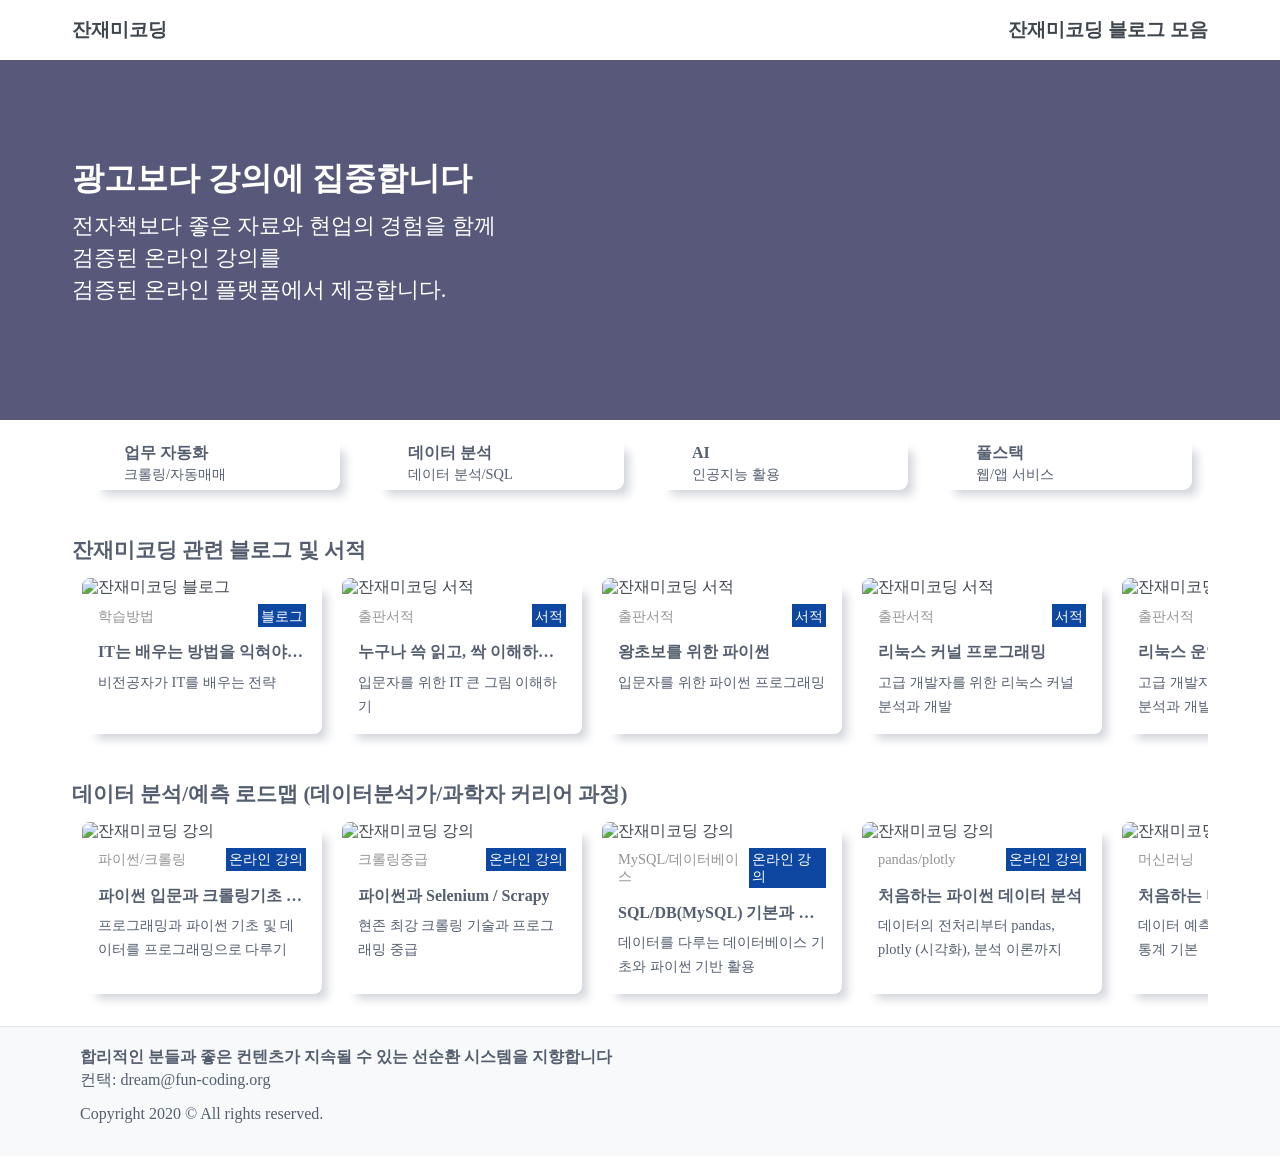
==== 07_css_final/index.html @ dcb6749a "모던 웹 페이지 초기 커밋" ====
<!DOCTYPE html>
<html lang="ko">
  <head>
    <meta charset="UTF-8" />
    <title>잔재미코딩</title>
    <meta name="description" content="잔재미코딩 온라인 강의 리스트" />
    <meta name="keywords" content="잔재미코딩, 온라인 강의, IT강의, 파이썬, 풀스택, 데이터 분석, 데이터 과학" />
    <meta name="author" content="Dave Lee" />
    <meta name="viewport" content="width=device-width, user-scalable=no, initial-scale=1.0, maximum-scale=1.0, minimum-scale=1.0" />
    <!-- user-scalable 을 사용하지 않는 디바이스를 위해, maximun-scale/minimum-scale 설정을 하는 것입니다-->
    <meta http-equiv="X-UA-Compatible" content="ie=edge" />

    <!-- Open Graph (Facebook, Linkedin) -->
    <!-- https://ourcodeworld.com/public-media/articles/articleocw-56d1a6901b773.png -->
    <meta propery="og:type" content="website" />
    <!-- https://ogp.me/#types -->
    <meta property="og:title" content="잔재미코딩 온라인 강의 사이트입니다" />
    <meta property="og:description" content="잔재미코딩에서 만든 온라인 강의 리스트를 공유하는 웹페이지입니다." />
    <meta property="og:image" content="img/fun-coding-mark.png" />
    <meta property="og:url" content="https://www.fun-coding.org" />
    <meta property="og:site_name" content="잔재미코딩" />

    <!-- twitter card (Twitter) -->
    <!-- https://csharpcorner-mindcrackerinc.netdna-ssl.com/article/twitter-cards-implementation-with-websites/Images/summary_card_tweet.png -->
    <meta name="twitter:card" content="summary" />
    <!-- card 종류: summary, photo, player -->
    <meta name="twitter:title" content="잔재미코딩 온라인 강의 사이트입니다" />
    <meta name="twitter:description" content="잔재미코딩에서 만든 온라인 강의 리스트를 공유하는 웹페이지입니다." />
    <meta name="twitter:image" content="img/fun-coding-mark.png" />
    <meta name="twitter:url" content="https://www.fun-coding.org" />
    <meta name="twitter:creator" content="Dave Lee" />

    <!-- 일반적인 fabicon 설정 -->
    <link rel="icon" href="img/fun-coding.ico" />
    <!-- 아이폰용 fabicon 설정 -->
    <link rel="apple-touch-icon" href="img/fun-coding.ico" />
    <!-- 인터넷 익스플러오용 fabicon 설정-->
    <link rel="short icon" type="image/x-icon" href="img/fun-coding.ico" />

    <!-- CSS Reset(1), 아이콘 폰트, 웹페이지 사용폰트, style.css -->
    <link rel="stylesheet" href="css/nomalize.css" />
    <!-- https://fontawesome.com/start -->
    <script src="https://kit.fontawesome.com/f1def33959.js" crossorigin="anonymous"></script>
    <!-- Spoca Han Sans Neo: https://spoqa.github.io/spoqa-han-sans/ko-KR/ -->
    <link href="//spoqa.github.io/spoqa-han-sans/css/SpoqaHanSansNeo.css" rel="stylesheet" type="text/css" />
    <link rel="stylesheet" href="css/style.css" />
  </head>
  <body>
    <!-- CSS class naming (BEM 명명규칙: Block Element Modifier 순으로 작성)
    __ : ~ 의 하위 요소를(속해있는) 나타냄
    -- : ~ 의 상태를 나타냄(수정한다 라는 느낌)
    - : 단어와 단어사이는 하이픈 (BlueBox X, blueBox X, blue_box X, blue-box O)
    예를 들어, box-container__title--blue 와 같이 작성할 수 있음 (참고로만 알아두면 됨)
    -->

    <!-- 항상 화면을 100% 로 사용하면, 와이드 스크린에서 웹페이지가 기대와 달리 보일 수 있음 -->

    <!-- header 에 상단 메뉴까지 넣을 예정 -->
    <!-- 전체 layout 는 시멘틱 태그로 구성하고,
      각 layout component 는 width를 100% 로 하되,
      해당 component 에 들어가는 요소들은 특정 가로 사이즈 이상에서는 특정 사이즈로 가운데에 정렬되도록,
      inner 클래스로 감싸주기로 함
      각 하부 요소 배치를 위해서는 각 layout 별 container 로 정의해주기로 함
    -->
    <header>
      <div class="inner">
        <div class="head-container">
          <div class="head-brand"><a href="https://www.fun-coding.org">잔재미코딩</a></div>
          <div class="head-blog"><a href="https://www.fun-coding.org/daveblog.html">잔재미코딩 블로그 모음</a></div>
        </div>
      </div>
    </header>

    <!-- 메인 이미지 섹션 -->
    <section class="main">
      <div class="main-container">
        <div class="inner">
          <div class="title-container">
            <div class="title">광고보다 강의에 집중합니다</div>
            <div class="message">
              전자책보다 좋은 자료와 현업의 경험을 함께<br />
              검증된 온라인 강의를<br />
              검증된 온라인 플랫폼에서 제공합니다.
            </div>
          </div>
        </div>
      </div>
    </section>
    <section>
      <div class="inner">
        <div class="skill-container">
          <div class="skill">
            <i class="fab fa-python skill-icon python-style"></i>
            <div class="skill-title">
              <div class="skill-name">업무 자동화</div>
              <div class="skill-usage">크롤링/자동매매</div>
            </div>
          </div>
          <div class="skill">
            <i class="far fa-chart-bar skill-icon analysis-style"></i>
            <div class="skill-title">
              <div class="skill-name">데이터 분석</div>
              <div class="skill-usage">데이터 분석/SQL</div>
            </div>
          </div>
          <div class="skill">
            <i class="fab fa-app-store-ios skill-icon ai-style"></i>
            <div class="skill-title">
              <div class="skill-name">AI</div>
              <div class="skill-usage">인공지능 활용</div>
            </div>
          </div>
          <div class="skill">
            <i class="fab fa-vuejs skill-icon vue-style"></i>
            <div class="skill-title">
              <div class="skill-name">풀스택</div>
              <div class="skill-usage">웹/앱 서비스</div>
            </div>
          </div>
        </div>
      </div>
    </section>
    <section>
      <div class="inner">
        <div class="roadmap-container">
          <div class="roadmap-title-container">
            <div class="roadmap-title">잔재미코딩 관련 블로그 및 서적</div>
            <div class="arrow-container">
              <i class="fas fa-chevron-circle-left slide-prev"></i>
              <i class="fas fa-chevron-circle-right slide-next"></i>
            </div>
          </div>
          <ul class="class-list">
            <li class="class-card">
              <a href="http://school.fastcampus.co.kr/blog/all/113/" target="_blank">
                <img src="https://www.fun-coding.org/style/images/blog.jpg" alt="잔재미코딩 블로그" class="class-image" />
                <div class="class-container">
                  <div class="class-skill">
                    <div class="class-type">학습방법</div>
                    <div class="class-format">블로그</div>
                  </div>
                  <div class="class-desc">
                    <div class="class-title">IT는 배우는 방법을 익혀야합니다</div>
                    <div class="class-detail">비전공자가 IT를 배우는 전략</div>
                  </div>
                </div>
              </a>
            </li>
            <li class="class-card">
              <a href="http://www.yes24.com/Product/Goods/60212672?OzSrank=1" target="_blank">
                <img src="https://www.fun-coding.org/style/images/broadIT3.png" alt="잔재미코딩 서적" class="class-image" />
                <div class="class-container">
                  <div class="class-skill">
                    <div class="class-type">출판서적</div>
                    <div class="class-format">서적</div>
                  </div>
                  <div class="class-desc">
                    <div class="class-title">누구나 쓱 읽고, 싹 이해하는 IT 핵심 기술</div>
                    <div class="class-detail">입문자를 위한 IT 큰 그림 이해하기</div>
                  </div>
                </div>
              </a>
            </li>
            <li class="class-card">
              <a href="hhttp://www.yes24.com/Product/Goods/43504370?OzSrank=1" target="_blank">
                <img src="https://www.fun-coding.org/style/images/pythonbook.png" alt="잔재미코딩 서적" class="class-image" />
                <div class="class-container">
                  <div class="class-skill">
                    <div class="class-type">출판서적</div>
                    <div class="class-format">서적</div>
                  </div>
                  <div class="class-desc">
                    <div class="class-title">왕초보를 위한 파이썬</div>
                    <div class="class-detail">입문자를 위한 파이썬 프로그래밍</div>
                  </div>
                </div>
              </a>
            </li>
            <li class="class-card">
              <a href="http://www.yes24.com/Product/Goods/1461768?OzSrank=8" target="_blank">
                <img src="https://www.fun-coding.org/style/images/linuxbook.png" alt="잔재미코딩 서적" class="class-image" />
                <div class="class-container">
                  <div class="class-skill">
                    <div class="class-type">출판서적</div>
                    <div class="class-format">서적</div>
                  </div>
                  <div class="class-desc">
                    <div class="class-title">리눅스 커널 프로그래밍</div>
                    <div class="class-detail">고급 개발자를 위한 리눅스 커널 분석과 개발</div>
                  </div>
                </div>
              </a>
            </li>
            <li class="class-card">
              <a href="http://www.yes24.com/Product/Goods/3369009" target="_blank">
                <img src="https://www.fun-coding.org/style/images/linuxbook2.png" alt="잔재미코딩 서적" class="class-image" />
                <div class="class-container">
                  <div class="class-skill">
                    <div class="class-type">출판서적</div>
                    <div class="class-format">서적</div>
                  </div>
                  <div class="class-desc">
                    <div class="class-title">리눅스 운영 체제의 이해와 개발</div>
                    <div class="class-detail">고급 개발자를 위한 리눅스 커널 분석과 개발</div>
                  </div>
                </div>
              </a>
            </li>
          </ul>
        </div>
      </div>
    </section>

    <section>
      <div class="inner">
        <div class="roadmap-container">
          <div class="roadmap-title-container">
            <div class="roadmap-title">데이터 분석/예측 로드맵 <span class="roadmap-desc">(데이터분석가/과학자 커리어 과정)</span></div>
            <div class="arrow-container">
              <i class="fas fa-chevron-circle-left slide-prev"></i>
              <i class="fas fa-chevron-circle-right slide-next"></i>
            </div>
          </div>
          <ul class="class-list">
            <li class="class-card">
              <a href="https://www.inflearn.com/course/python-crawling-basic?inst=71325257" target="_blank">
                <img src="https://www.fun-coding.org/style/images/ljh_python.png" alt="잔재미코딩 강의" class="class-image" />
                <div class="class-container">
                  <div class="class-skill">
                    <div class="class-type">파이썬/크롤링</div>
                    <div class="class-format">온라인 강의</div>
                  </div>
                  <div class="class-desc">
                    <div class="class-title">파이썬 입문과 크롤링기초 부트캠프</div>
                    <div class="class-detail">프로그래밍과 파이썬 기초 및 데이터를 프로그래밍으로 다루기</div>
                  </div>
                </div>
              </a>
            </li>
            <li class="class-card">
              <a href="https://www.inflearn.com/course/Crawling-Scrapy-Selenium?inst=469beff7" target="_blank">
                <img src="https://www.fun-coding.org/style/images/ljh_scrapy.png" alt="잔재미코딩 강의" class="class-image" />
                <div class="class-container">
                  <div class="class-skill">
                    <div class="class-type">크롤링중급</div>
                    <div class="class-format">온라인 강의</div>
                  </div>
                  <div class="class-desc">
                    <div class="class-title">파이썬과 Selenium / Scrapy</div>
                    <div class="class-detail">현존 최강 크롤링 기술과 프로그래밍 중급</div>
                  </div>
                </div>
              </a>
            </li>
            <li class="class-card">
              <a href="https://www.inflearn.com/course/SQL-DB-MYSQL-파이썬-데이터분석?inst=7abfe3b0" target="_blank">
                <img src="https://www.fun-coding.org/style/images/mysql_python.png" alt="잔재미코딩 강의" class="class-image" />
                <div class="class-container">
                  <div class="class-skill">
                    <div class="class-type">MySQL/데이터베이스</div>
                    <div class="class-format">온라인 강의</div>
                  </div>
                  <div class="class-desc">
                    <div class="class-title">SQL/DB(MySQL) 기본과 활용</div>
                    <div class="class-detail">데이터를 다루는 데이터베이스 기초와 파이썬 기반 활용</div>
                  </div>
                </div>
              </a>
            </li>
            <li class="class-card">
              <a href="https://www.inflearn.com/course/파이썬-데이터분석-전처리-판다스-시각화?inst=65936339" target="_blank">
                <img src="https://www.fun-coding.org/style/images/pandas.png" alt="잔재미코딩 강의" class="class-image" />
                <div class="class-container">
                  <div class="class-skill">
                    <div class="class-type">pandas/plotly</div>
                    <div class="class-format">온라인 강의</div>
                  </div>
                  <div class="class-desc">
                    <div class="class-title">처음하는 파이썬 데이터 분석</div>
                    <div class="class-detail">데이터의 전처리부터 pandas, plotly (시각화), 분석 이론까지</div>
                  </div>
                </div>
              </a>
            </li>
            <li class="class-card">
              <a href="https://www.fun-coding.org" target="_blank">
                <img src="https://www.fun-coding.org/style/images/progressing_open2.png" alt="잔재미코딩 강의" class="class-image" />
                <div class="class-container">
                  <div class="class-skill">
                    <div class="class-type">머신러닝</div>
                    <div class="class-format">온라인 강의</div>
                  </div>
                  <div class="class-desc">
                    <div class="class-title">처음하는 머신러닝과 통계 기본</div>
                    <div class="class-detail">데이터 예측을 위한 머신러닝과 통계 기본</div>
                  </div>
                </div>
              </a>
            </li>
          </ul>
        </div>
      </div>
    </section>
    <!-- footer 를 넣을 예정-->
    <footer>
      <div class="inner">
        <div class="footer-message">합리적인 분들과 좋은 컨텐츠가 지속될 수 있는 선순환 시스템을 지향합니다</div>
        <div class="footer-contact">컨택: dream@fun-coding.org</div>
        <div class="footer-copyright">Copyright 2020 © All rights reserved.</div>
      </div>
    </footer>
    <a id="backtotop" class="show"></a>
     <script src="js/main.js"></script>
  </body>
</html>
---- 07_css_final/css/nomalize.css ----
/*! normalize.css v8.0.1 | MIT License | github.com/necolas/normalize.css */

/* Document
   ========================================================================== */

/**
 * 1. Correct the line height in all browsers.
 * 2. Prevent adjustments of font size after orientation changes in iOS.
 */

html {
  line-height: 1.15; /* 1 */
  -webkit-text-size-adjust: 100%; /* 2 */
}

/* Sections
     ========================================================================== */

/**
   * Remove the margin in all browsers.
   */

body {
  margin: 0;
}

/**
   * Render the `main` element consistently in IE.
   */

main {
  display: block;
}

/**
   * Correct the font size and margin on `h1` elements within `section` and
   * `article` contexts in Chrome, Firefox, and Safari.
   */

h1 {
  font-size: 2em;
  margin: 0.67em 0;
}

/* Grouping content
     ========================================================================== */

/**
   * 1. Add the correct box sizing in Firefox.
   * 2. Show the overflow in Edge and IE.
   */

hr {
  box-sizing: content-box; /* 1 */
  height: 0; /* 1 */
  overflow: visible; /* 2 */
}

/**
   * 1. Correct the inheritance and scaling of font size in all browsers.
   * 2. Correct the odd `em` font sizing in all browsers.
   */

pre {
  font-family: monospace, monospace; /* 1 */
  font-size: 1em; /* 2 */
}

/* Text-level semantics
     ========================================================================== */

/**
   * Remove the gray background on active links in IE 10.
   */

a {
  background-color: transparent;
}

/**
   * 1. Remove the bottom border in Chrome 57-
   * 2. Add the correct text decoration in Chrome, Edge, IE, Opera, and Safari.
   */

abbr[title] {
  border-bottom: none; /* 1 */
  text-decoration: underline; /* 2 */
  text-decoration: underline dotted; /* 2 */
}

/**
   * Add the correct font weight in Chrome, Edge, and Safari.
   */

b,
strong {
  font-weight: bolder;
}

/**
   * 1. Correct the inheritance and scaling of font size in all browsers.
   * 2. Correct the odd `em` font sizing in all browsers.
   */

code,
kbd,
samp {
  font-family: monospace, monospace; /* 1 */
  font-size: 1em; /* 2 */
}

/**
   * Add the correct font size in all browsers.
   */

small {
  font-size: 80%;
}

/**
   * Prevent `sub` and `sup` elements from affecting the line height in
   * all browsers.
   */

sub,
sup {
  font-size: 75%;
  line-height: 0;
  position: relative;
  vertical-align: baseline;
}

sub {
  bottom: -0.25em;
}

sup {
  top: -0.5em;
}

/* Embedded content
     ========================================================================== */

/**
   * Remove the border on images inside links in IE 10.
   */

img {
  border-style: none;
}

/* Forms
     ========================================================================== */

/**
   * 1. Change the font styles in all browsers.
   * 2. Remove the margin in Firefox and Safari.
   */

button,
input,
optgroup,
select,
textarea {
  font-family: inherit; /* 1 */
  font-size: 100%; /* 1 */
  line-height: 1.15; /* 1 */
  margin: 0; /* 2 */
}

/**
   * Show the overflow in IE.
   * 1. Show the overflow in Edge.
   */

button,
input {
  /* 1 */
  overflow: visible;
}

/**
   * Remove the inheritance of text transform in Edge, Firefox, and IE.
   * 1. Remove the inheritance of text transform in Firefox.
   */

button,
select {
  /* 1 */
  text-transform: none;
}

/**
   * Correct the inability to style clickable types in iOS and Safari.
   */

button,
[type="button"],
[type="reset"],
[type="submit"] {
  -webkit-appearance: button;
}

/**
   * Remove the inner border and padding in Firefox.
   */

button::-moz-focus-inner,
[type="button"]::-moz-focus-inner,
[type="reset"]::-moz-focus-inner,
[type="submit"]::-moz-focus-inner {
  border-style: none;
  padding: 0;
}

/**
   * Restore the focus styles unset by the previous rule.
   */

button:-moz-focusring,
[type="button"]:-moz-focusring,
[type="reset"]:-moz-focusring,
[type="submit"]:-moz-focusring {
  outline: 1px dotted ButtonText;
}

/**
   * Correct the padding in Firefox.
   */

fieldset {
  padding: 0.35em 0.75em 0.625em;
}

/**
   * 1. Correct the text wrapping in Edge and IE.
   * 2. Correct the color inheritance from `fieldset` elements in IE.
   * 3. Remove the padding so developers are not caught out when they zero out
   *    `fieldset` elements in all browsers.
   */

legend {
  box-sizing: border-box; /* 1 */
  color: inherit; /* 2 */
  display: table; /* 1 */
  max-width: 100%; /* 1 */
  padding: 0; /* 3 */
  white-space: normal; /* 1 */
}

/**
   * Add the correct vertical alignment in Chrome, Firefox, and Opera.
   */

progress {
  vertical-align: baseline;
}

/**
   * Remove the default vertical scrollbar in IE 10+.
   */

textarea {
  overflow: auto;
}

/**
   * 1. Add the correct box sizing in IE 10.
   * 2. Remove the padding in IE 10.
   */

[type="checkbox"],
[type="radio"] {
  box-sizing: border-box; /* 1 */
  padding: 0; /* 2 */
}

/**
   * Correct the cursor style of increment and decrement buttons in Chrome.
   */

[type="number"]::-webkit-inner-spin-button,
[type="number"]::-webkit-outer-spin-button {
  height: auto;
}

/**
   * 1. Correct the odd appearance in Chrome and Safari.
   * 2. Correct the outline style in Safari.
   */

[type="search"] {
  -webkit-appearance: textfield; /* 1 */
  outline-offset: -2px; /* 2 */
}

/**
   * Remove the inner padding in Chrome and Safari on macOS.
   */

[type="search"]::-webkit-search-decoration {
  -webkit-appearance: none;
}

/**
   * 1. Correct the inability to style clickable types in iOS and Safari.
   * 2. Change font properties to `inherit` in Safari.
   */

::-webkit-file-upload-button {
  -webkit-appearance: button; /* 1 */
  font: inherit; /* 2 */
}

/* Interactive
     ========================================================================== */

/*
   * Add the correct display in Edge, IE 10+, and Firefox.
   */

details {
  display: block;
}

/*
   * Add the correct display in all browsers.
   */

summary {
  display: list-item;
}

/* Misc
     ========================================================================== */

/**
   * Add the correct display in IE 10+.
   */

template {
  display: none;
}

/**
   * Add the correct display in IE 10.
   */

[hidden] {
  display: none;
}
---- 07_css_final/css/style.css ----
* {
  box-sizing: border-box;
}

body {
  margin: 0 auto;
  color: #3f464d;
  font-family: "Spoqa Han Sans Neo", "Sans-serif";
}

/* a 링크 태그 스타일 초기화 */
a {
  all: unset;
}

a:link {
  text-decoration: none;
  color: #3f464d;
}

a:visited {
  text-decoration: none;
  color: #3f464d;
}

a:active {
  text-decoration: none;
  color: #3f464d;
}

a:hover {
  text-decoration: none;
  color: #3f464d;
}

.inner {
  width: 100%; /* 가로 사이즈가 1200px 넘는 해상도에서는 max-width 설정 */
  height: 100%; /* align-items 등으로 수직 가운데 정렬을 위해, 알맞은 height 설정이 필요함 */
  margin: 0 auto; /* 가운데 정렬: 동일 요소에 width 가 설정되어 있을 때에만 적용 */
  padding: 0rem 2rem; /* 좌우 padding 을 살짝 주어서, 좌우에 딱 붙지 않도록 함 */
  overflow: hidden; /* 넘치는 영역에 대해서는 표시안되도록 작성해야 함 */
}

header {
  width: 100%;
  height: 60px;
  background-color: #fff;
  position: fixed;
  top: 0;
  left: 0;
  z-index: 1000;
}

.head-container {
  width: 100%;
  height: 100%;
  display: flex;
  justify-content: space-between;
  align-items: center;
}

/* 필요시 세부 설정을 위해, 상단 좌측 브랜드만을 별도로 클래스로 정의 */
.head-container .head-brand {
  font-weight: bold;
  font-size: 1.2rem;
}

.head-container .head-brand a:hover {
  color: #2186c4;
  cursor: pointer;
}

/* 필요시 세부 설정을 위해, 상단 우측 메뉴만을 별도로 클래스로 정의 */
.head-container .head-blog {
  font-weight: bold;
  font-size: 1.2rem;
}

.head-container .head-blog a:hover {
  color: #2186c4;
  cursor: pointer;
}

section {
  width: 100%;
  background-color: #fff;
  position: relative;
}

.main {
  height: 360px; /* 화면 이미지 고정 */
  background-image: url("https://www.fun-coding.org/assets_lms/images/photodune-4161018-group-of-students-m.jpg");
  background-size: cover;
  background-position: center 10%; /* 이미지 위치를 살짝 위로 올리기 위한 position 설정 */
  background-repeat: no-repeat;
  z-index: 1;
}

/* 배경 이미지에 색상을 어둡게 하기 위해, 어두운 색상으로 이미지 상위에 투명도를 주어 덮어씌움 */
.main-container {
  width: 100%;
  height: 100%;
  background-color: rgb(47, 48, 89);
  opacity: 0.8;
  z-index: 2;
  margin-top: 60px; /* position 이 fixed 일 경우, 문서 흐름에서 빠지므로, 이 부분은 margin 으로 적용 */
}

.title-container {
  padding-top: 100px;
  padding-bottom: 100px;
}

.title {
  font-size: 2rem;
  font-weight: bold;
  color: #fff;
  margin-bottom: 0.8rem;
}

.message {
  font-size: 1.4rem;
  font-weight: normal;
  color: #fff;
  line-height: 2rem;
}

.skill-container {
  width: 100%;
  height: 100%;
  display: flex;
  justify-content: space-around;
  align-items: center;
  padding: 1rem 0;
}

.skill {
  width: 25%;
  background-color: #fff;
  display: flex;
  align-items: center;
  border-radius: 9px;
  padding: 0.5rem 1rem;
  margin: 0 1rem;
  /* box-shadow: 블럭에 그림자를 적용하는 CSS 기능
     https://developer.mozilla.org/ko/docs/Web/CSS/box-shadow 
     offset-x | offset-y | blur-radius | spread-radius | color */
  box-shadow: 10px 10px 10px -5px rgba(25, 42, 70, 0.2);
  transition: 0.4s;
}

.skill:hover {
  transform: translate(0, -5px);
}

.skill-icon {
  font-size: 2.5rem;
  margin: 0 10px;
}

.skill-title {
  display: flex;
  flex-direction: column;
  align-content: center;
}

.skill-name {
  font-weight: bold;
  color: #545e6f;
  margin-bottom: 0.2rem;
}

.skill-usage {
  font-size: 0.9rem;
  color: #545e6f;
}

.python-style {
  color: #2186c4;
}

.analysis-style {
  color: #ff8066;
}

.ai-style {
  color: #f7df1e;
}

.vue-style {
  color: #2e7d32;
}

.roadmap-container {
  width: 100%;
  margin-top: 2rem;
}

.roadmap-title-container {
  width: 100%;
  display: flex;
  justify-content: space-between;
  align-items: center;
}

.roadmap-title {
  font-size: 1.3rem;
  font-weight: bold;
  color: #545e6f;
}

.slide-prev {
  font-size: 2rem;
  cursor: pointer;
  color: rgb(47, 48, 89);
}

.slide-next {
  font-size: 2rem;
  cursor: pointer;
  color: #cfd8dc;
}

.arrow-container {
  display: flex;
}

.class-list {
  display: flex;
  list-style: none;
  padding: 1rem 0;
  margin: 0;
  overflow: hidden;
}

.class-card {
  width: 240px;
  /* box-shadow: 블럭에 그림자를 적용하는 CSS 기능
     https://developer.mozilla.org/ko/docs/Web/CSS/box-shadow 
     offset-x | offset-y | blur-radius | spread-radius | color */
  box-shadow: 10px 10px 10px -5px rgba(25, 42, 70, 0.2);
  border-radius: 8px;
  margin: 0 10px;
  transition: 0.4s;
  /* IE11 에서는 flex 설정시, 디폴트로 flex 아이템들에 고정 너비를 무시 */
  flex-shrink: 0;
}

.class-card:hover {
  box-shadow: 10px 10px 10px 0px rgba(25, 42, 70, 0.2);
  transform: translate(0, -5px);
}

.class-image {
  /* 사이즈가 큰 이미지를 작은 블럭 내에 넣을 때 호환성을 위해 max-width/max-height 를 사용해야 함 */
  max-width: 240px;

  /* border-radius: 블럭 모서리를 둥글게 하는 CSS 기능
     top-left | top-right | bottom-right | bottom-left */
  border-radius: 8px 8px 0 0;
}

.class-container {
  width: 100%;
  padding: 0.5rem 1rem 1rem 1rem;
}

.class-skill {
  display: flex;
  justify-content: space-between;
  align-items: center;
}

.class-type {
  font-size: 0.9rem;
  color: #949393;
}

.class-format {
  font-size: 0.9rem;
  color: #fff;
  background-color: #0d47a1;
  padding: 0.2rem;
}

.class-desc {
  width: 100%;
  margin-top: 1rem;
}

.class-title {
  font-weight: bold;
  color: #545e6f;
  width: 100%;
  white-space: nowrap;
  overflow: hidden;
  text-overflow: ellipsis;
  margin-bottom: 0.5rem;
}

.class-detail {
  font-size: 0.9rem;
  color: #545e6f;
  line-height: 1.5rem;
}

.roadmap-desc {
  display: visible;
}

li a:hover {
  cursor: pointer;
}

footer {
  border-top: 1px solid #e4e4e4;
  background-color: #f8f9fa;
  padding: 1rem 0;
  margin: 1rem 0;
}

.footer-message {
  font-weight: bold;
  color: #545e6f;
  margin: 0.3rem 0.5rem;
}

.footer-contact {
  color: #545e6f;
  margin: 0 0.5rem;
}

.footer-copyright {
  color: #545e6f;
  margin: 1rem 0.5rem;
}

@media only screen and (min-width: 1200px) {
  .inner {
    max-width: 1200px;
  }
}

@media only screen and (max-width: 980px) {
  .skill-container {
    display: none;
  }
  .roadmap-desc {
    display: none;
  }
}
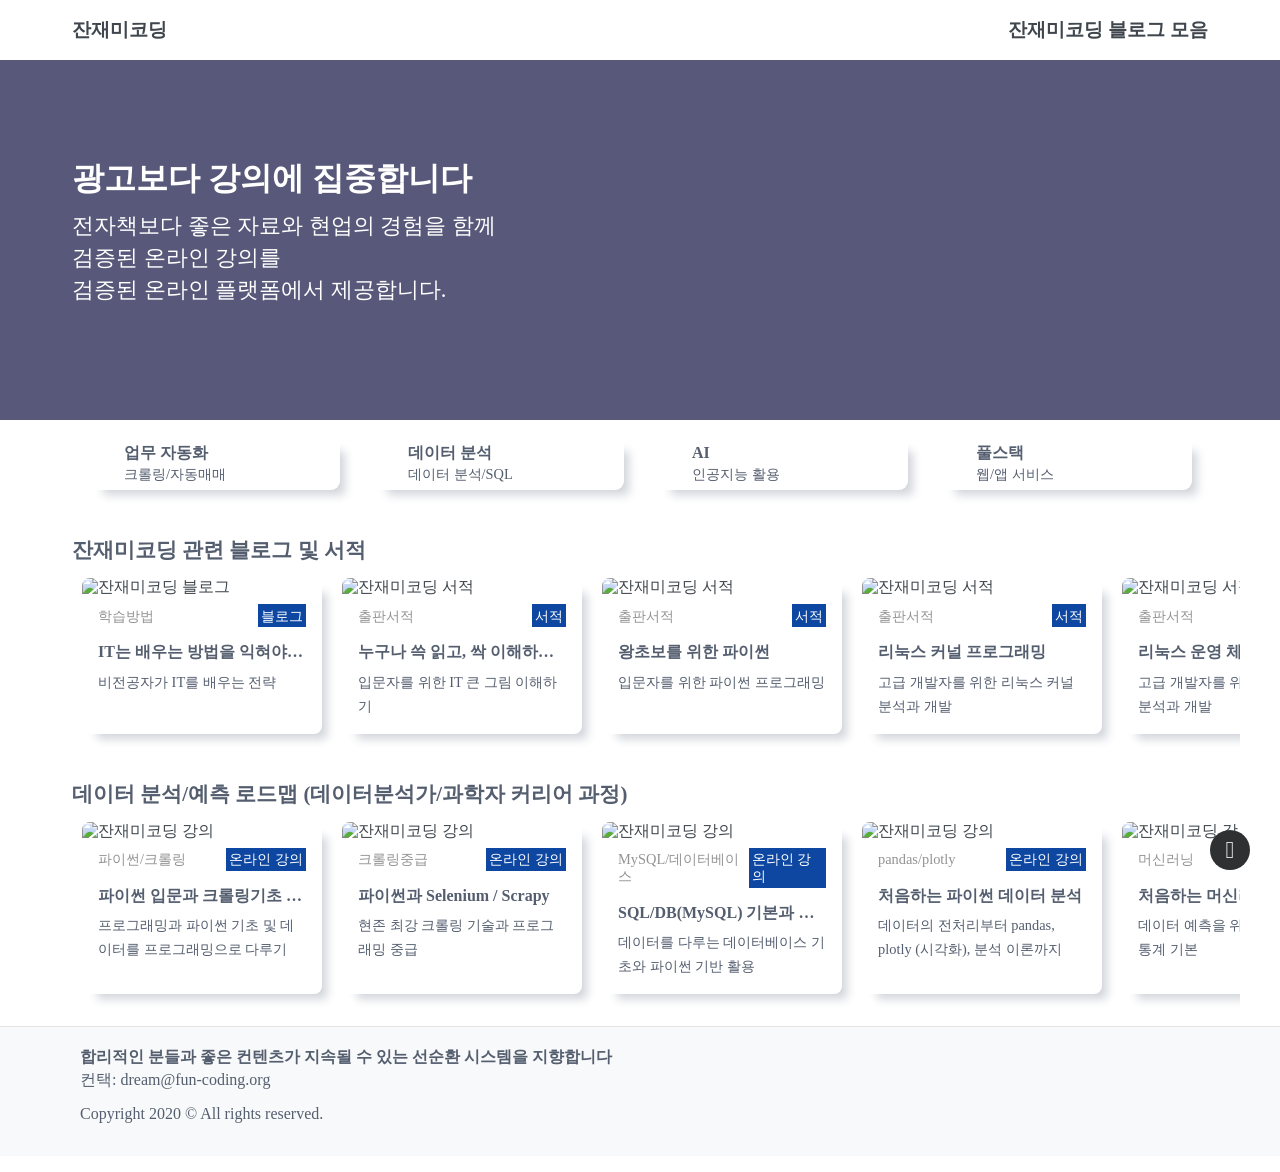
==== commit 2d376b97: "모던 웹 페이지 만들기6" ====
--- a/07_css_final/index.html
+++ b/07_css_final/index.html
@@ -130,7 +130,7 @@
               <i class="fas fa-chevron-circle-right slide-next"></i>
             </div>
           </div>
-          <ul class="class-list">
+          <ul class="class-list" data-position="0">
             <li class="class-card">
               <a href="http://school.fastcampus.co.kr/blog/all/113/" target="_blank">
                 <img src="https://www.fun-coding.org/style/images/blog.jpg" alt="잔재미코딩 블로그" class="class-image" />
@@ -221,7 +221,7 @@
               <i class="fas fa-chevron-circle-right slide-next"></i>
             </div>
           </div>
-          <ul class="class-list">
+          <ul class="class-list" data-position="0">
             <li class="class-card">
               <a href="https://www.inflearn.com/course/python-crawling-basic?inst=71325257" target="_blank">
                 <img src="https://www.fun-coding.org/style/images/ljh_python.png" alt="잔재미코딩 강의" class="class-image" />
@@ -310,6 +310,8 @@
       </div>
     </footer>
     <a id="backtotop" class="show"></a>
-     <script src="js/main.js"></script>
+    <!--최신 브라우저에서도 ES6 지원-->
+    <script src="https://cdnjs.cloudflare.com/ajax/libs/babel-standalone/6.24.0/babel.js"></script>
+    <script type="text/babel" src="js/main.js"></script>
   </body>
 </html>
--- a/07_css_final/css/style.css
+++ b/07_css_final/css/style.css
@@ -221,6 +221,16 @@
   color: #cfd8dc;
 }
 
+.slide-prev-hover:hover {
+  transition: transform 0.5s;
+  transform: translateX(-2px);
+}
+
+.slide-next-hover:hover {
+  transition: transform 0.5s;
+  transform: translateX(2px);
+}
+
 .arrow-container {
   display: flex;
 }
@@ -230,7 +240,7 @@
   list-style: none;
   padding: 1rem 0;
   margin: 0;
-  overflow: hidden;
+  overflow: none;
 }
 
 .class-card {
@@ -286,11 +296,16 @@
 .class-desc {
   width: 100%;
   margin-top: 1rem;
+  color: #545e6f;
+}
+
+.class-desc:hover {
+  color: #2186c4;
 }
 
 .class-title {
   font-weight: bold;
-  color: #545e6f;
+  color: inherit;
   width: 100%;
   white-space: nowrap;
   overflow: hidden;
@@ -300,7 +315,7 @@
 
 .class-detail {
   font-size: 0.9rem;
-  color: #545e6f;
+  color: inherit;
   line-height: 1.5rem;
 }
 
@@ -333,6 +348,47 @@
 .footer-copyright {
   color: #545e6f;
   margin: 1rem 0.5rem;
+}
+
+#backtotop {
+  background-color: rgb(47, 48, 89);
+  width: 40px;
+  height: 40px;
+  text-align: center;
+
+  border-radius: 20px; /* 원형 모양, width,height 같을 때, 절반으로 하면 원형 */
+  position: fixed;
+  bottom: 30px;
+  right: 30px;
+  transition-property: background-color, opacity, visibility; /* 전환 대상 속성들 */
+  transition-duration: 0.3s, 0.5s, 0.5s;  /* 각각의 전환 지속 시간 */
+  opacity: 0;  /* 처음에는 투명하게 설정 */
+  visibility: hidden;
+  z-index: 999; /* 다른 요소보다 맨 위에 표시 */
+}
+
+/* 아이콘 적용 방법
+  1. ::after (요소 뒤에 content 추가) 가상 요소에서,
+  2. content: "폰트어썸 유니코드" 를 넣고,
+  3. font-family: FontAwesome 이라고 넣으면 됨.
+*/
+#backtotop::after {
+  content: "\f077";
+  font-family: FontAwesome;
+  font-size: 1.5rem;
+  line-height: 40px; /* 위의 height 랑 일치하게 주면 됨 */
+  color: #fff;
+}
+
+#backtotop.show {
+  opacity: 1; /* 불투명 */
+  visibility: visible;
+  background-color: rgb(47, 48, 49);
+}
+
+#backtotop.show:hover {
+  cursor: pointer;
+  background-color: #2186c4;
 }
 
 @media only screen and (min-width: 1200px) {
